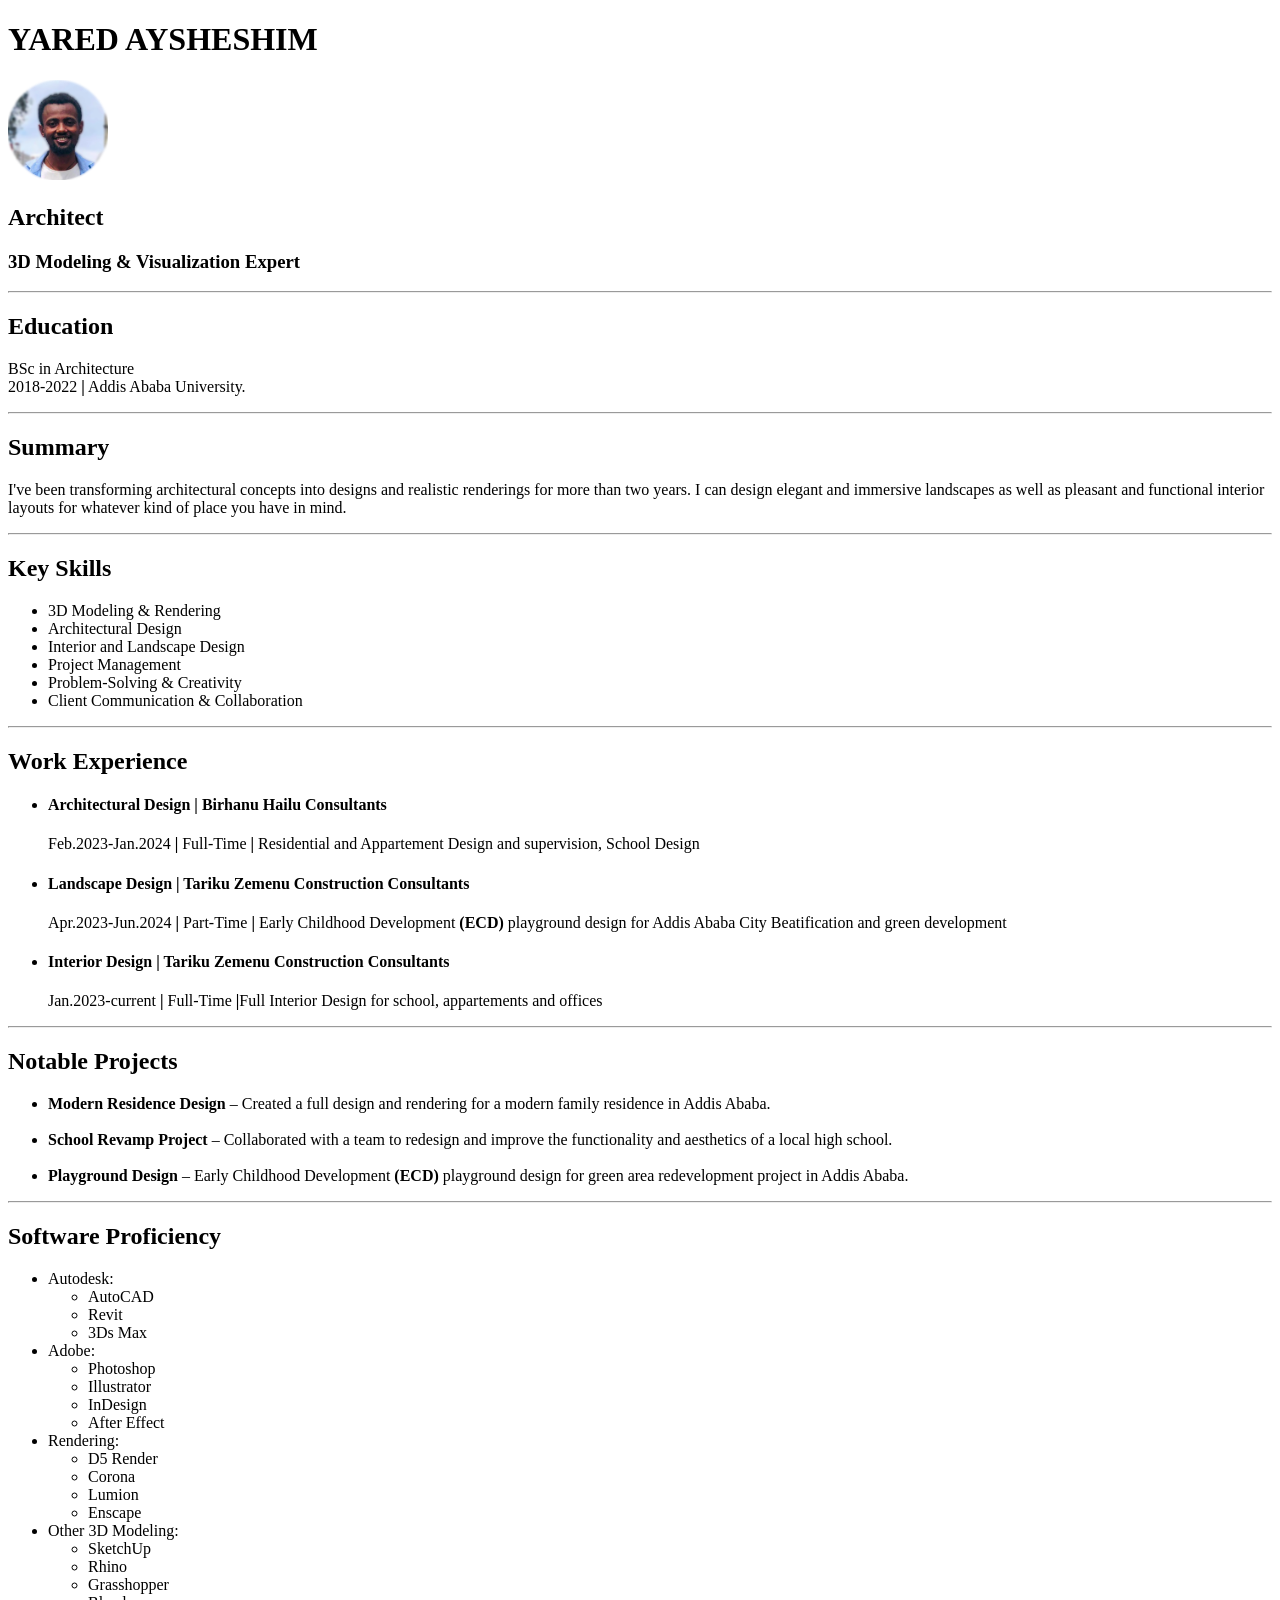
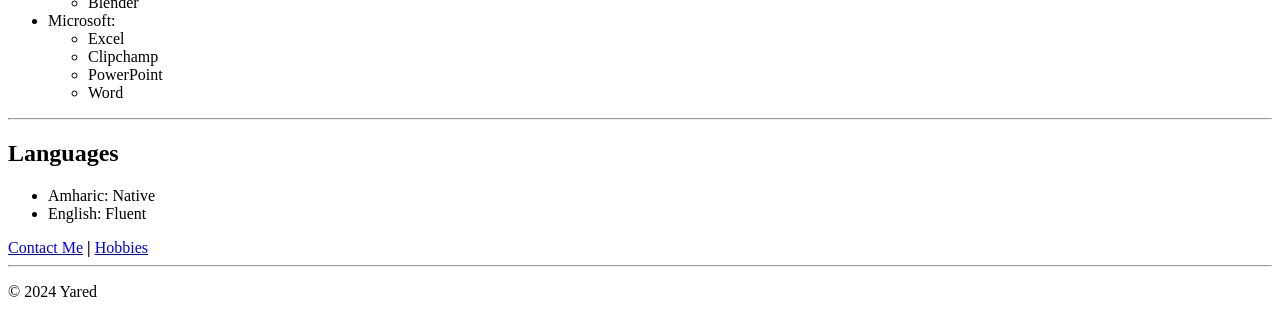
==== index.html @ e41467b7 "Add files via upload" ====
<!DOCTYPE html>
<html lang="en">
<head>
    <meta charset="UTF-8">
    <meta name="viewport" content="width=device-width, initial-scale=1.0">
    <title>My Resume</title>
</head>
<body>
    <h1>YARED AYSHESHIM</h1>
    <img src="podoo.png" height="100">
    <h2>Architect </h2>
    <h3>3D Modeling & Visualization Expert</h3>
    <hr>

    <h2>Education</h2>
    <p>BSc in Architecture <br>
       2018-2022 <b>|</b> Addis Ababa University.</p>    
    <hr>
    <h2>Summary</h2>
    <p>I've been transforming architectural concepts into designs 
        and realistic renderings for more than two years. 
        I can design elegant and immersive landscapes as well as 
        pleasant and functional interior layouts for whatever kind of 
        place you have in mind.
    </p>

    <hr>

    <h2>Key Skills</h2>
    <ul>
        <li>3D Modeling & Rendering</li>
        <li>Architectural Design</li>
        <li>Interior and Landscape Design</li>
        <li>Project Management</li>
        <li>Problem-Solving & Creativity</li>
        <li>Client Communication & Collaboration</li>
    </ul>    
    <hr>

    <h2>Work Experience</h2>
    <ul>
        <li><h4>Architectural Design <b>|</b> Birhanu Hailu Consultants </h4>
            Feb.2023-Jan.2024 <b>|</b> Full-Time <b>|</b> Residential and Appartement Design and supervision, School Design</p>
        </li>
        <li><h4>Landscape Design <b>|</b> Tariku Zemenu Construction Consultants</h4>
            <p>Apr.2023-Jun.2024 <b>|</b> Part-Time <b>|</b> Early Childhood Development <b>(ECD)</b> playground design for 
            Addis Ababa City Beatification and green development</p>
        </li>
        <li><h4>Interior Design <b>|</b> Tariku Zemenu Construction Consultants</h4>
            <p>Jan.2023-current <b>|</b> Full-Time <b>|</b>Full Interior Design for school, appartements and offices</p>
        </li>
    </ul>

    <hr>

    <h2>Notable Projects</h2>
    <ul>
        <li><b>Modern Residence Design</b> – Created a full design and rendering for a modern family residence in Addis Ababa.</li> <br>
        <li><b>School Revamp Project</b> – Collaborated with a team to redesign and improve the functionality and aesthetics of a local high school.</li> <br>
        <li><b>Playground Design</b> –  Early Childhood Development <b>(ECD)</b> playground design for green area redevelopment project in Addis Ababa.</li>
    </ul>
    <hr>

    <h2>Software Proficiency</h2>
    <ul>
        <li>Autodesk: 
            <ul>
                <li>AutoCAD</li>
                <li>Revit</li>
                <li>3Ds Max</li>
            </ul>
        </li>
        <li>Adobe: 
            <ul>
                <li>Photoshop</li>
                <li>Illustrator</li>
                <li>InDesign</li>
                <li>After Effect</li>
            </ul>
        </li>
        <li>Rendering: 
            <ul>
                <li>D5 Render</li>
                <li>Corona</li>
                <li>Lumion</li>
                <li>Enscape</li>
            </ul>
        </li>
        <li>Other 3D Modeling: 
            <ul>
                <li>SketchUp</li>
                <li>Rhino</li>
                <li>Grasshopper</li>
                <li>Blender</li>
            </ul>
        </li>
        <li>Microsoft: 
            <ul>
                <li>Excel</li>
                <li>Clipchamp</li>
                <li>PowerPoint</li>
                <li>Word</li>
            </ul>
        </li>
    </ul>
    <hr>
    
    <h2>Languages</h2>
    <ul>
        <li>Amharic: Native</li>
        <li>English: Fluent</li>
    </ul>
<p></p><a href="./contact.html">Contact Me</a> <b>|</b> <a href="./hobbies.html">Hobbies</a> <br>
    <hr>
    <footer>
        <p> © 2024 Yared</p>
      </footer>
</body>
</html>
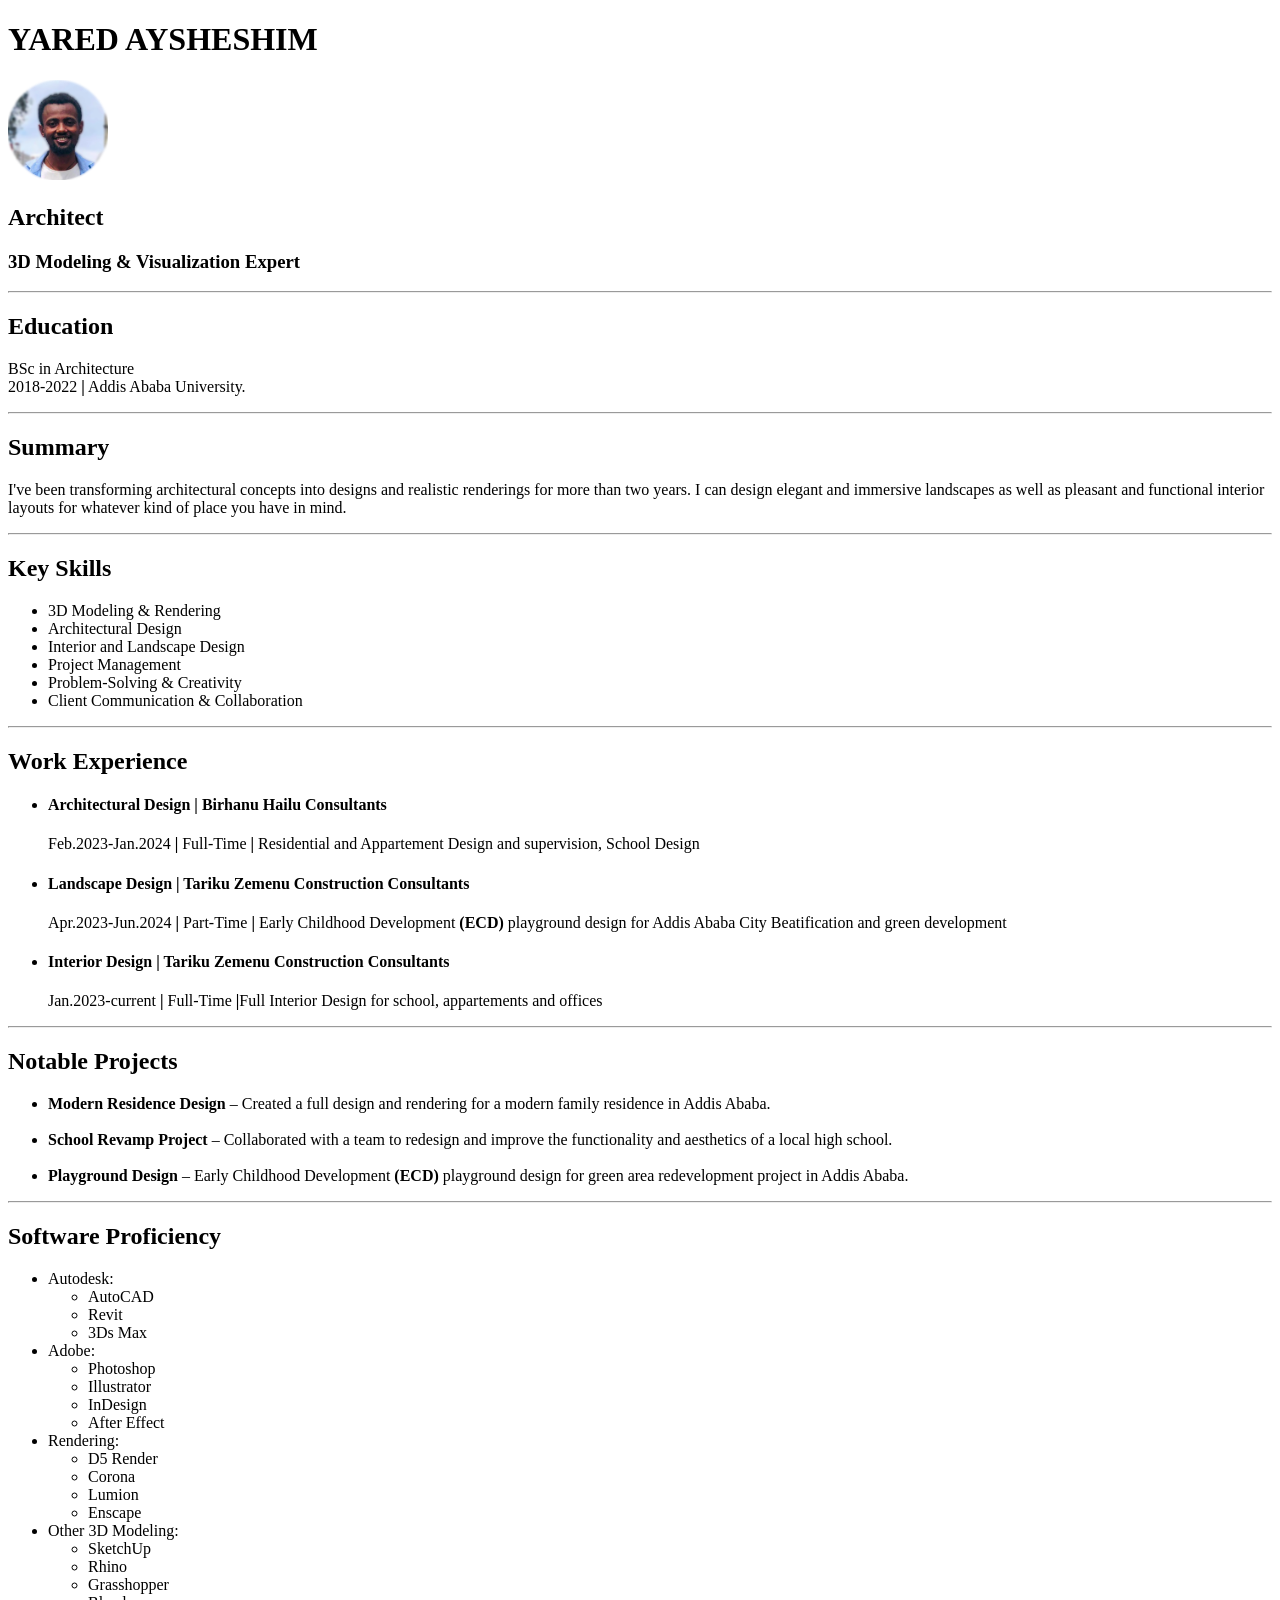
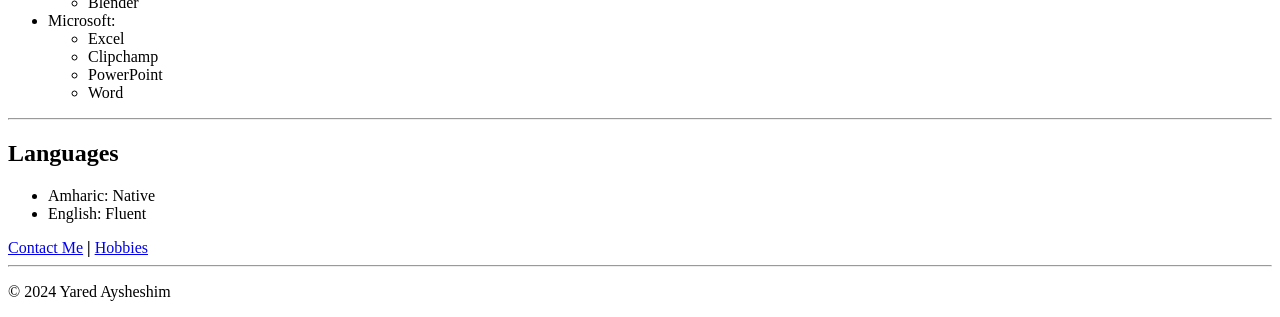
==== commit 16cecb17: "Add files via upload" ====
--- a/index.html
+++ b/index.html
@@ -113,7 +113,7 @@
 <p></p><a href="./contact.html">Contact Me</a> <b>|</b> <a href="./hobbies.html">Hobbies</a> <br>
     <hr>
     <footer>
-        <p> © 2024 Yared</p>
+        <p> © 2024 Yared Aysheshim</p>
       </footer>
 </body>
 </html>
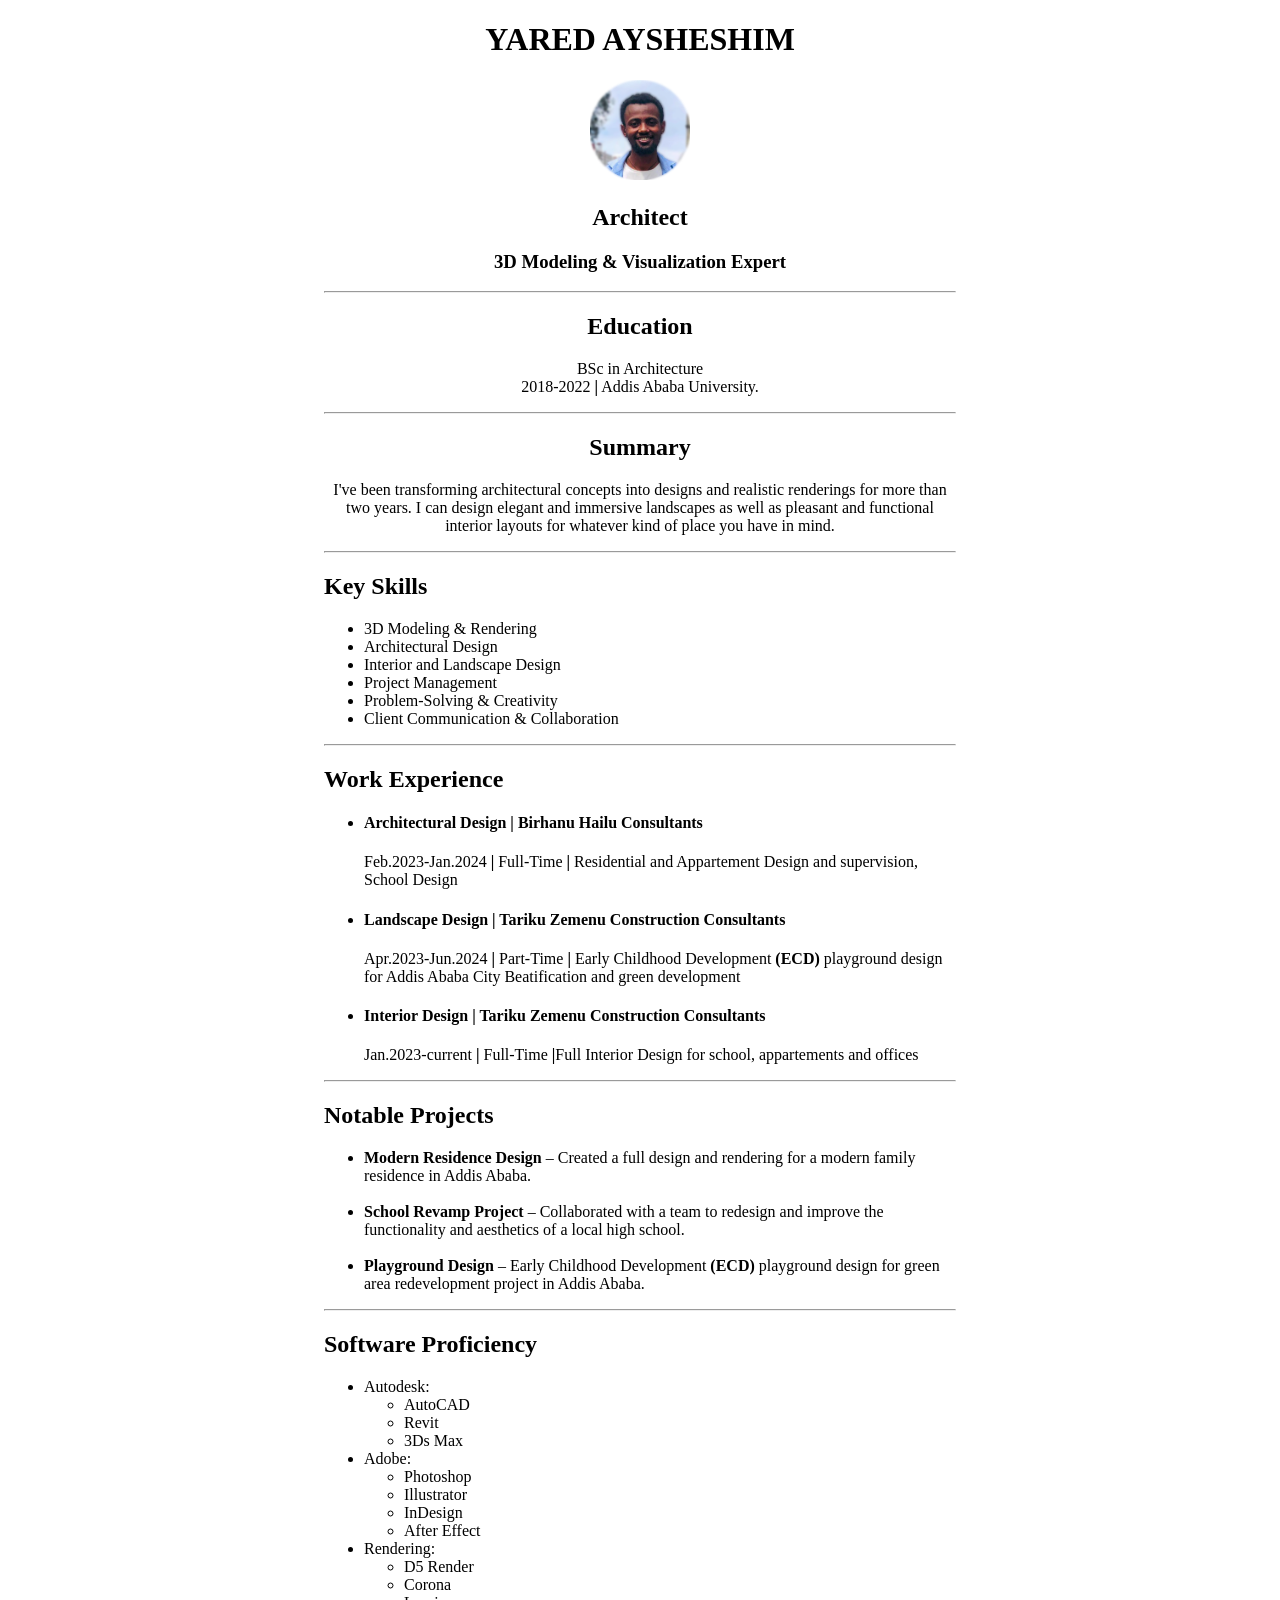
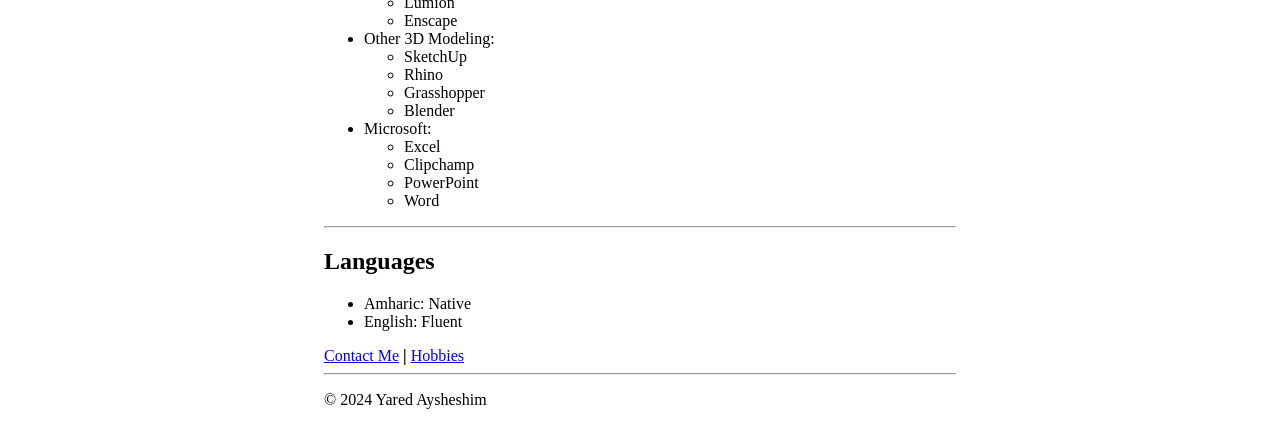
==== commit 99df1a41: "Update index.html" ====
--- a/index.html
+++ b/index.html
@@ -5,7 +5,8 @@
     <meta name="viewport" content="width=device-width, initial-scale=1.0">
     <title>My Resume</title>
 </head>
-<body>
+<body >
+<div style="text-align: center; margin-left: 25%;width: 50%;">
     <h1>YARED AYSHESHIM</h1>
     <img src="podoo.png" height="100">
     <h2>Architect </h2>
@@ -24,9 +25,11 @@
         place you have in mind.
     </p>
 
+
     <hr>
-
-    <h2>Key Skills</h2>
+</div> 
+<div style="margin-left: 25%;width: 50%;">
+      <h2>Key Skills</h2>
     <ul>
         <li>3D Modeling & Rendering</li>
         <li>Architectural Design</li>
@@ -104,6 +107,7 @@
         </li>
     </ul>
     <hr>
+
     
     <h2>Languages</h2>
     <ul>
@@ -115,5 +119,6 @@
     <footer>
         <p> © 2024 Yared Aysheshim</p>
       </footer>
-</body>
+
+    </body>
 </html>
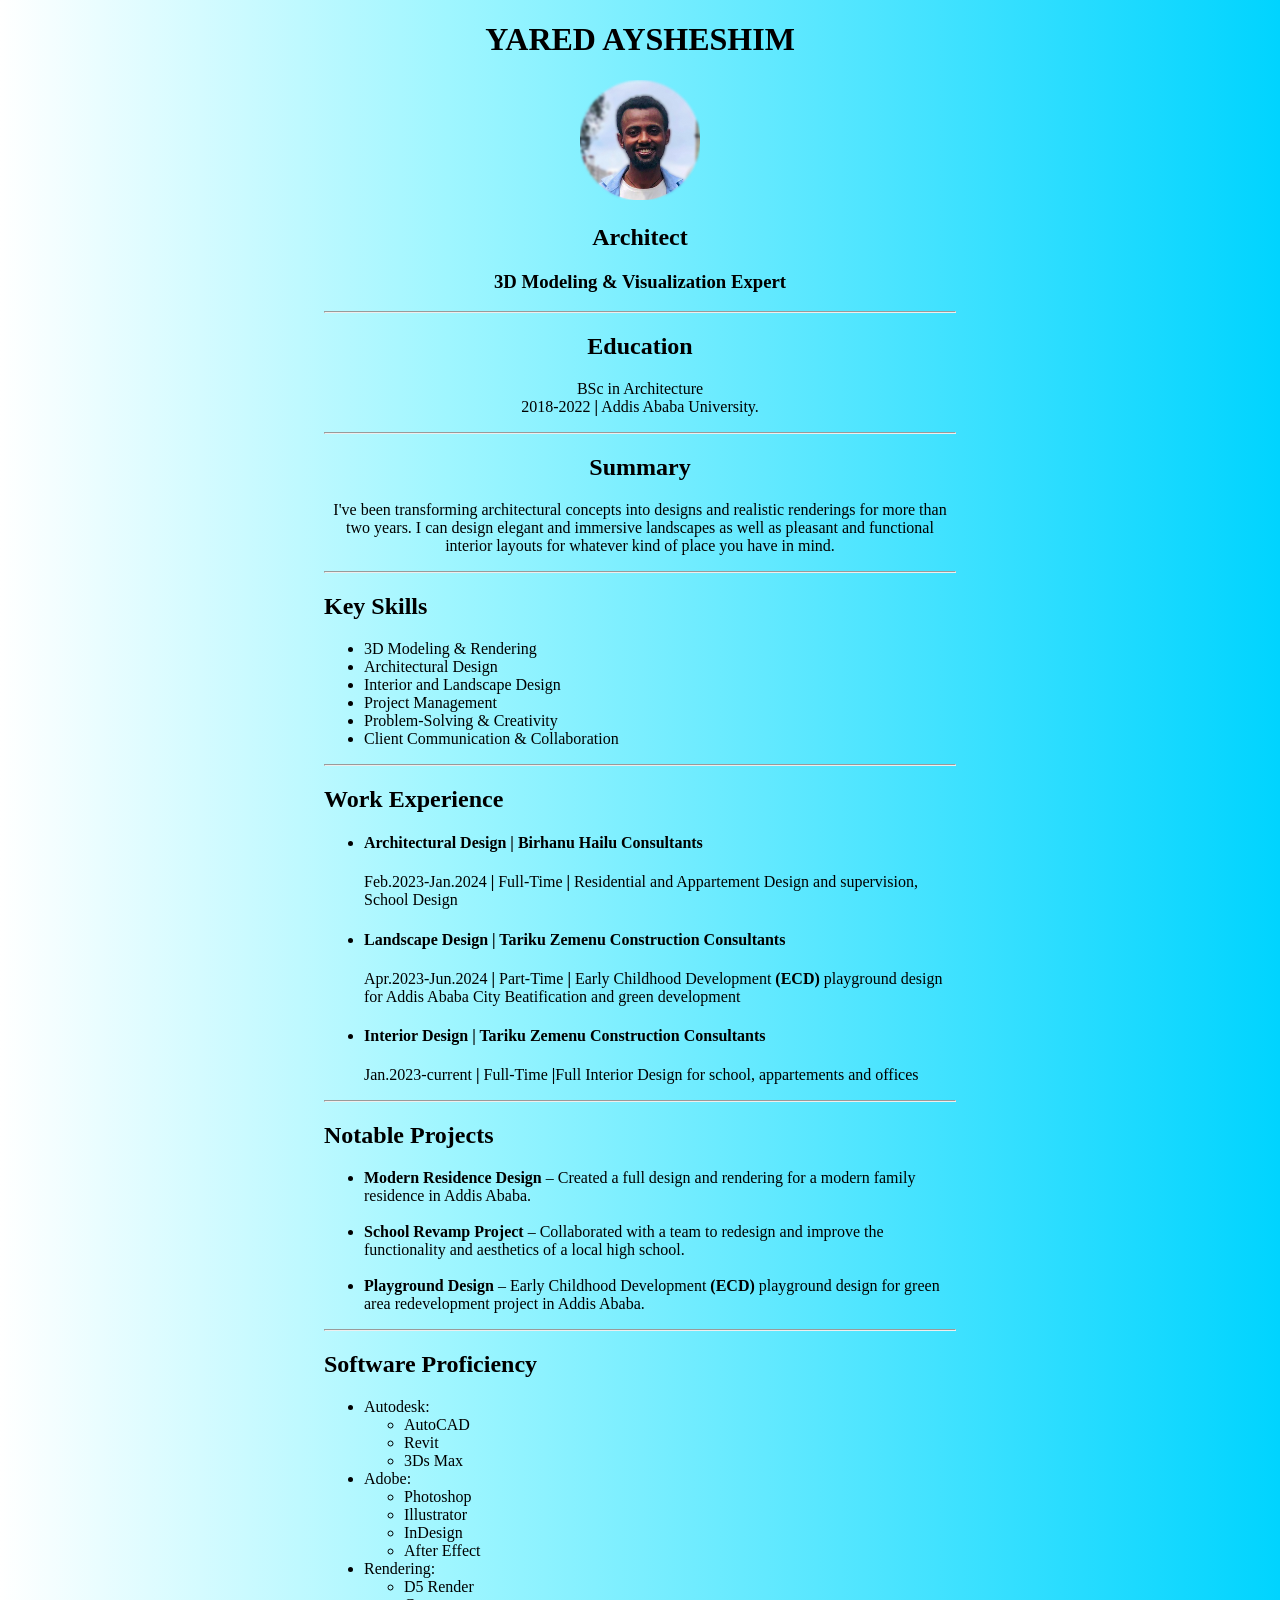
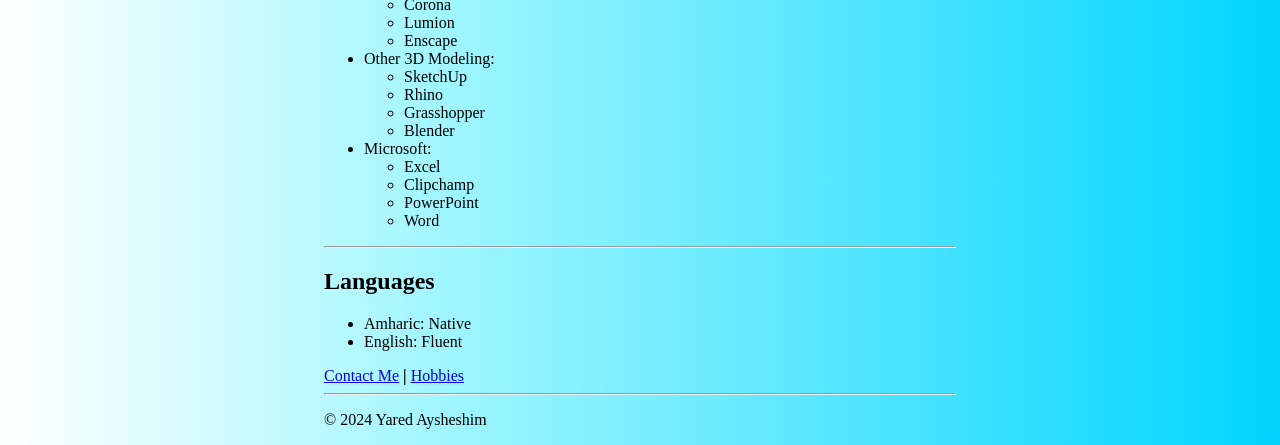
==== commit b581976a: "Update index.html" ====
--- a/index.html
+++ b/index.html
@@ -4,11 +4,12 @@
     <meta charset="UTF-8">
     <meta name="viewport" content="width=device-width, initial-scale=1.0">
     <title>My Resume</title>
+    <link rel="stylesheet" href="./style.css">
 </head>
 <body >
 <div style="text-align: center; margin-left: 25%;width: 50%;">
     <h1>YARED AYSHESHIM</h1>
-    <img src="podoo.png" height="100">
+    <img src="podoo.png" height="120">
     <h2>Architect </h2>
     <h3>3D Modeling & Visualization Expert</h3>
     <hr>
--- a/style.css
+++ b/style.css
@@ -0,0 +1,7 @@
+body {
+background: rgb(255,255,255);
+background: linear-gradient(90deg, rgba(255,255,255,1) 0%, rgba(159,246,255,1) 35%, rgba(0,212,255,1) 100%);}
+h1 {
+  font-weight: bold;
+  font-color: grey;
+}
